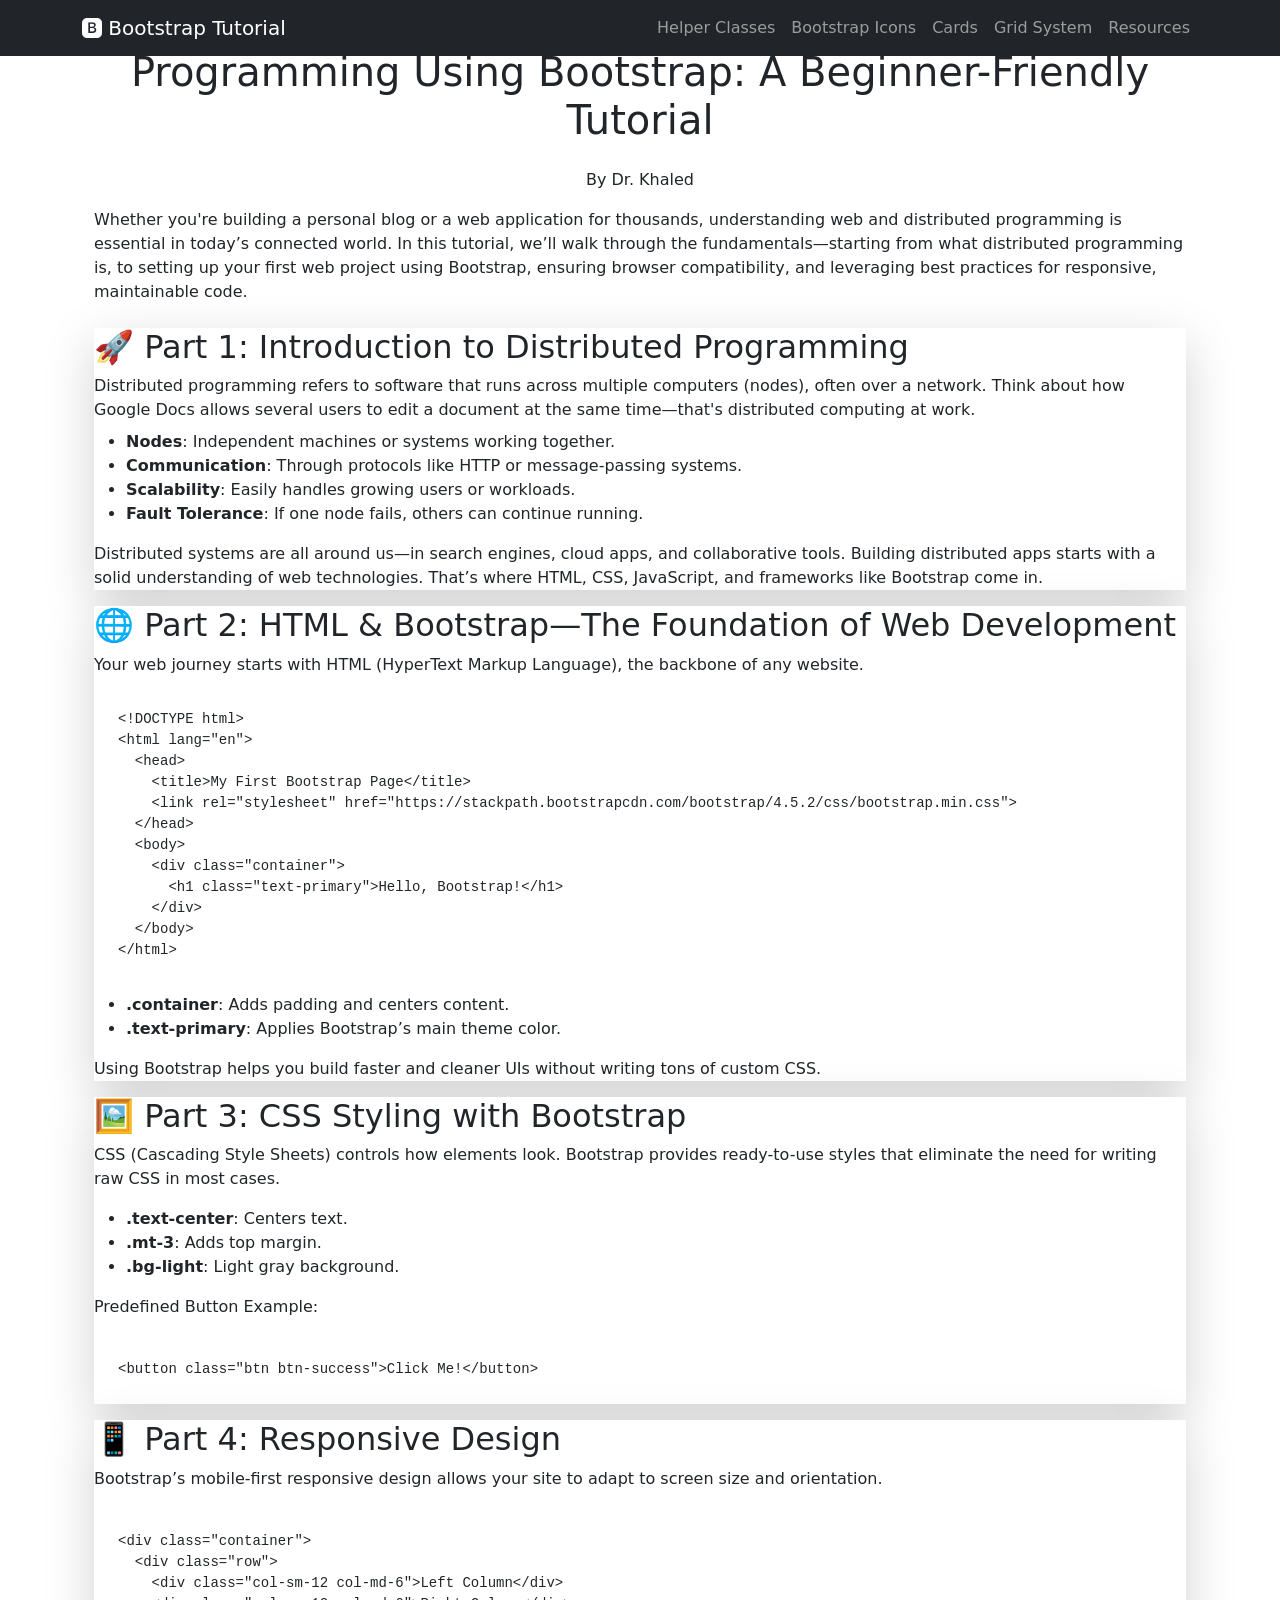
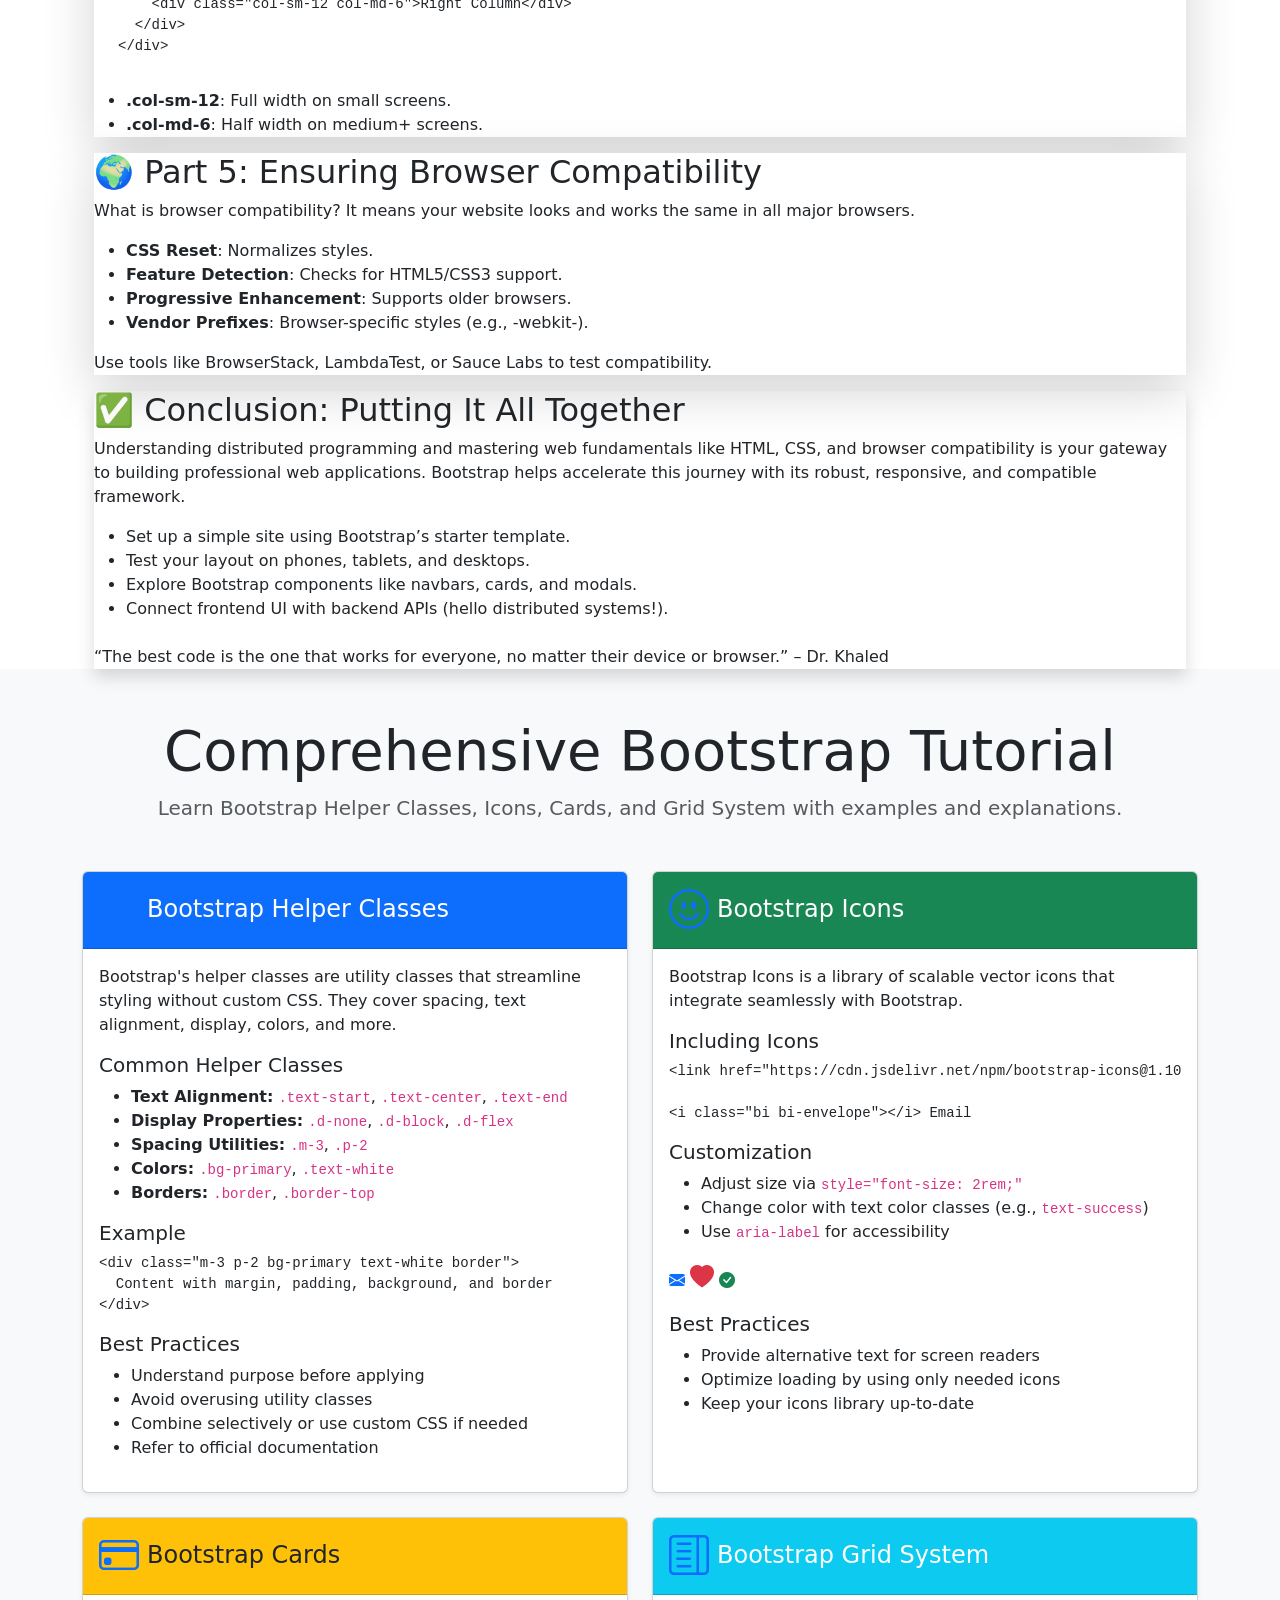
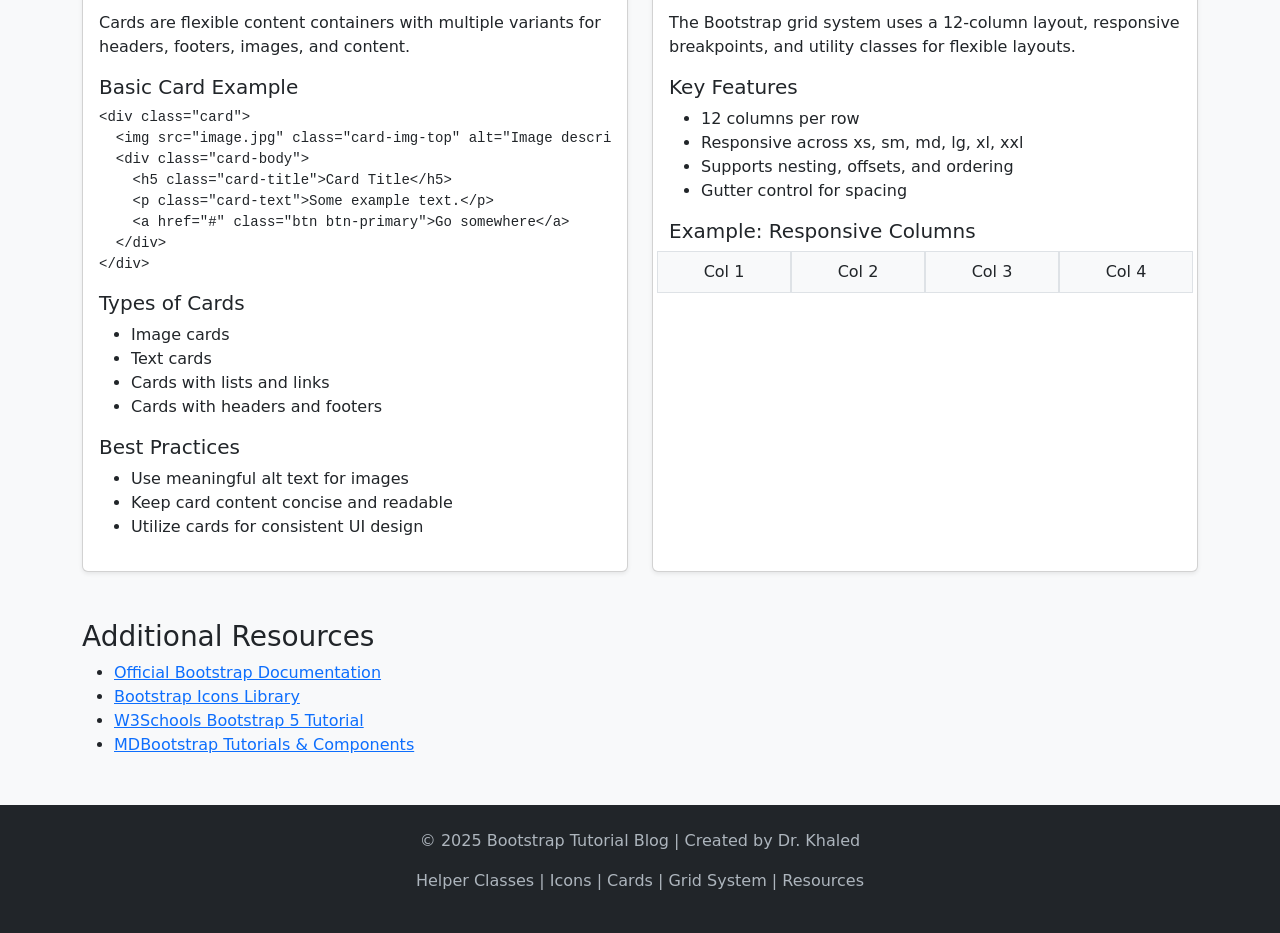
==== bootsrap.html @ 7a5fbd30 "add bootstrap.html" ====
<!DOCTYPE html>
<html lang="en">
<head>
  <meta charset="UTF-8" />
  <meta name="viewport" content="width=device-width, initial-scale=1" />
  <title>Bootstrap Tutorial Blog</title>
  <!-- Bootstrap CSS -->
  <link href="https://cdn.jsdelivr.net/npm/bootstrap@5.3.0/dist/css/bootstrap.min.css" rel="stylesheet" />
  <!-- Bootstrap Icons -->
  <link href="https://cdn.jsdelivr.net/npm/bootstrap-icons@1.10.0/font/bootstrap-icons.css" rel="stylesheet" />
  <style>
    body {
      background-color: #f8f9fa;
      scroll-behavior: smooth;
      position: relative;
    }
    .section-icon {
      font-size: 2.5rem;
      color: #0d6efd;
      margin-right: 0.5rem;
    }
  
    footer {
      background-color: #212529;
      color: #adb5bd;
      padding: 1.5rem 0;
    }
    footer a {
      color: #adb5bd;
      text-decoration: none;
    }
    footer a:hover {
      color: #fff;
      text-decoration: underline;
    }
    /* Fade-in animation for cards */
    .fade-in {
      opacity: 0;
      transform: translateY(30px);
      transition: opacity 0.6s ease-out, transform 0.6s ease-out;
    }
    .fade-in.visible {
      opacity: 1;
      transform: translateY(0);
    }
    /* Back to top button */
    #backToTop {
      position: fixed;
      bottom: 40px;
      right: 40px;
      display: none;
      z-index: 9999;
      background-color: #0d6efd;
      border: none;
      border-radius: 50%;
      width: 48px;
      height: 48px;
      color: white;
      font-size: 24px;
      cursor: pointer;
      box-shadow: 0 2px 8px rgba(0,0,0,0.3);
      transition: background-color 0.3s ease;
    }
    #backToTop:hover {
      background-color: #084298;
    }
  </style>
</head>
<body data-bs-spy="scroll" data-bs-target="#navbarNav" data-bs-offset="70" tabindex="0">


  <!-- Navbar -->
 
  <nav class="navbar navbar-expand-lg navbar-dark bg-dark fixed-top" role="navigation" aria-label="Main navigation">
    <div class="container">
      <a class="navbar-brand" href="#">
        <i class="bi bi-bootstrap-fill" aria-hidden="true"></i> Bootstrap Tutorial
      </a>
      <button
        class="navbar-toggler"
        type="button"
        data-bs-toggle="collapse"
        data-bs-target="#navbarNav"
        aria-controls="navbarNav"
        aria-expanded="false"
        aria-label="Toggle navigation"
      >
        <span class="navbar-toggler-icon"></span>
      </button>
      <div class="collapse navbar-collapse" id="navbarNav" >
        <ul class="navbar-nav ms-auto" role="menu">
          <li class="nav-item" role="none"><a class="nav-link active" href="#helpers" role="menuitem" tabindex="0">Helper Classes</a></li>
          <li class="nav-item" role="none"><a class="nav-link" href="#icons" role="menuitem" tabindex="0">Bootstrap Icons</a></li>
          <li class="nav-item" role="none"><a class="nav-link" href="#cards" role="menuitem" tabindex="0">Cards</a></li>
          <li class="nav-item" role="none"><a class="nav-link" href="#grid" role="menuitem" tabindex="0">Grid System</a></li>
          <li class="nav-item" role="none"><a class="nav-link" href="#resources" role="menuitem" tabindex="0">Resources</a></li>
        </ul>
      </div>
    </div>
  </nav>
 <section class="bg-white py-12">
  <div class="container mx-auto px-4">
    <div class="max-w-4xl mx-auto">
      <div class="bg-gray-100 p-6 rounded-2xl shadow-md mb-10">
        <h1 class="text-3xl font-bold text-center text-blue-700 mb-4">💻 Getting Started with Web & Distributed Programming Using Bootstrap: A Beginner-Friendly Tutorial</h1>
        <p class="text-center text-gray-600 mb-6">By Dr. Khaled</p>
        <p class="text-lg text-gray-800 mb-4">Whether you're building a personal blog or a web application for thousands, understanding web and distributed programming is essential in today’s connected world. In this tutorial, we’ll walk through the fundamentals—starting from what distributed programming is, to setting up your first web project using Bootstrap, ensuring browser compatibility, and leveraging best practices for responsive, maintainable code.</p>
      </div>
      
      <div class="grid grid-cols-1 md:grid-cols-2 gap-6">
        <div class="bg-white rounded-2xl shadow-lg p-6">
          <h2 class="text-2xl font-semibold text-blue-600 mb-2">🚀 Part 1: Introduction to Distributed Programming</h2>
          <p class="text-gray-700 mb-2">Distributed programming refers to software that runs across multiple computers (nodes), often over a network. Think about how Google Docs allows several users to edit a document at the same time—that's distributed computing at work.</p>
          <ul class="list-disc pl-5 text-gray-700">
            <li><strong>Nodes</strong>: Independent machines or systems working together.</li>
            <li><strong>Communication</strong>: Through protocols like HTTP or message-passing systems.</li>
            <li><strong>Scalability</strong>: Easily handles growing users or workloads.</li>
            <li><strong>Fault Tolerance</strong>: If one node fails, others can continue running.</li>
          </ul>
          <p class="text-gray-700 mt-2">Distributed systems are all around us—in search engines, cloud apps, and collaborative tools. Building distributed apps starts with a solid understanding of web technologies. That’s where HTML, CSS, JavaScript, and frameworks like Bootstrap come in.</p>
        </div>

        <div class="bg-white rounded-2xl shadow-lg p-6">
          <h2 class="text-2xl font-semibold text-blue-600 mb-2">🌐 Part 2: HTML & Bootstrap—The Foundation of Web Development</h2>
          <p class="text-gray-700 mb-2">Your web journey starts with HTML (HyperText Markup Language), the backbone of any website.</p>
          <pre class="bg-gray-100 p-4 rounded text-sm overflow-x-auto mb-2"><code>&lt;!DOCTYPE html&gt;
&lt;html lang="en"&gt;
  &lt;head&gt;
    &lt;title&gt;My First Bootstrap Page&lt;/title&gt;
    &lt;link rel="stylesheet" href="https://stackpath.bootstrapcdn.com/bootstrap/4.5.2/css/bootstrap.min.css"&gt;
  &lt;/head&gt;
  &lt;body&gt;
    &lt;div class="container"&gt;
      &lt;h1 class="text-primary"&gt;Hello, Bootstrap!&lt;/h1&gt;
    &lt;/div&gt;
  &lt;/body&gt;
&lt;/html&gt;</code></pre>
          <ul class="list-disc pl-5 text-gray-700">
            <li><strong>.container</strong>: Adds padding and centers content.</li>
            <li><strong>.text-primary</strong>: Applies Bootstrap’s main theme color.</li>
          </ul>
          <p class="text-gray-700 mt-2">Using Bootstrap helps you build faster and cleaner UIs without writing tons of custom CSS.</p>
        </div>

        <div class="bg-white rounded-2xl shadow-lg p-6">
          <h2 class="text-2xl font-semibold text-blue-600 mb-2">🖼️ Part 3: CSS Styling with Bootstrap</h2>
          <p class="text-gray-700">CSS (Cascading Style Sheets) controls how elements look. Bootstrap provides ready-to-use styles that eliminate the need for writing raw CSS in most cases.</p>
          <ul class="list-disc pl-5 text-gray-700 mt-2">
            <li><strong>.text-center</strong>: Centers text.</li>
            <li><strong>.mt-3</strong>: Adds top margin.</li>
            <li><strong>.bg-light</strong>: Light gray background.</li>
          </ul>
          <p class="text-gray-700 mt-2">Predefined Button Example:</p>
          <pre class="bg-gray-100 p-4 rounded text-sm overflow-x-auto"><code>&lt;button class="btn btn-success"&gt;Click Me!&lt;/button&gt;</code></pre>
        </div>

        <div class="bg-white rounded-2xl shadow-lg p-6">
          <h2 class="text-2xl font-semibold text-blue-600 mb-2">📱 Part 4: Responsive Design</h2>
          <p class="text-gray-700">Bootstrap’s mobile-first responsive design allows your site to adapt to screen size and orientation.</p>
          <pre class="bg-gray-100 p-4 rounded text-sm overflow-x-auto mb-2"><code>&lt;div class="container"&gt;
  &lt;div class="row"&gt;
    &lt;div class="col-sm-12 col-md-6"&gt;Left Column&lt;/div&gt;
    &lt;div class="col-sm-12 col-md-6"&gt;Right Column&lt;/div&gt;
  &lt;/div&gt;
&lt;/div&gt;</code></pre>
          <ul class="list-disc pl-5 text-gray-700">
            <li><strong>.col-sm-12</strong>: Full width on small screens.</li>
            <li><strong>.col-md-6</strong>: Half width on medium+ screens.</li>
          </ul>
        </div>

        <div class="bg-white rounded-2xl shadow-lg p-6">
          <h2 class="text-2xl font-semibold text-blue-600 mb-2">🌍 Part 5: Ensuring Browser Compatibility</h2>
          <p class="text-gray-700">What is browser compatibility? It means your website looks and works the same in all major browsers.</p>
          <ul class="list-disc pl-5 text-gray-700 mt-2">
            <li><strong>CSS Reset</strong>: Normalizes styles.</li>
            <li><strong>Feature Detection</strong>: Checks for HTML5/CSS3 support.</li>
            <li><strong>Progressive Enhancement</strong>: Supports older browsers.</li>
            <li><strong>Vendor Prefixes</strong>: Browser-specific styles (e.g., -webkit-).</li>
          </ul>
          <p class="text-gray-700 mt-2">Use tools like BrowserStack, LambdaTest, or Sauce Labs to test compatibility.</p>
        </div>
      </div>

      <div class="mt-10 bg-blue-50 p-6 rounded-2xl shadow">
        <h2 class="text-2xl font-semibold text-blue-700 mb-2">✅ Conclusion: Putting It All Together</h2>
        <p class="text-gray-800">Understanding distributed programming and mastering web fundamentals like HTML, CSS, and browser compatibility is your gateway to building professional web applications. Bootstrap helps accelerate this journey with its robust, responsive, and compatible framework.</p>
        <ul class="list-disc pl-5 text-gray-800 mt-3">
          <li>Set up a simple site using Bootstrap’s starter template.</li>
          <li>Test your layout on phones, tablets, and desktops.</li>
          <li>Explore Bootstrap components like navbars, cards, and modals.</li>
          <li>Connect frontend UI with backend APIs (hello distributed systems!).</li>
        </ul>
        <p class="text-blue-900 font-bold mt-4 italic">“The best code is the one that works for everyone, no matter their device or browser.” – Dr. Khaled</p>
      </div>
    </div>
  </div>
</section>


  <!-- Main Container -->
  <main class="container my-5" role="main" tabindex="0">

    <!-- Page Header -->
    <header class="mb-5 text-center">
      <h1 class="display-4">Comprehensive Bootstrap Tutorial</h1>
      <p class="lead text-muted">Learn Bootstrap Helper Classes, Icons, Cards, and Grid System with examples and explanations.</p>
    </header>

    <!-- Grid for cards -->
    <div class="row gy-4">

      <!-- Helper Classes Card -->
      <section id="helpers" class="col-12 col-md-6 fade-in" tabindex="0" aria-labelledby="helpersTitle">
        <div class="card shadow-sm h-100">
          <div class="card-header bg-primary text-white d-flex align-items-center">
            <i class="bi bi-tools section-icon" aria-hidden="true"></i>
            <h4 class="mb-0" id="helpersTitle">Bootstrap Helper Classes</h4>
          </div>
          <div class="card-body">
            <p>Bootstrap's helper classes are utility classes that streamline styling without custom CSS. They cover spacing, text alignment, display, colors, and more.</p>
            <h5>Common Helper Classes</h5>
            <ul>
              <li><strong>Text Alignment:</strong> <code>.text-start</code>, <code>.text-center</code>, <code>.text-end</code></li>
              <li><strong>Display Properties:</strong> <code>.d-none</code>, <code>.d-block</code>, <code>.d-flex</code></li>
              <li><strong>Spacing Utilities:</strong> <code>.m-3</code>, <code>.p-2</code></li>
              <li><strong>Colors:</strong> <code>.bg-primary</code>, <code>.text-white</code></li>
              <li><strong>Borders:</strong> <code>.border</code>, <code>.border-top</code></li>
            </ul>
            <h5>Example</h5>
            <pre><code>&lt;div class="m-3 p-2 bg-primary text-white border"&gt;
  Content with margin, padding, background, and border
&lt;/div&gt;</code></pre>
            <h5>Best Practices</h5>
            <ul>
              <li>Understand purpose before applying</li>
              <li>Avoid overusing utility classes</li>
              <li>Combine selectively or use custom CSS if needed</li>
              <li>Refer to official documentation</li>
            </ul>
          </div>
        </div>
      </section>

      <!-- Bootstrap Icons Card -->
      <section id="icons" class="col-12 col-md-6 fade-in" tabindex="0" aria-labelledby="iconsTitle">
        <div class="card shadow-sm h-100">
          <div class="card-header bg-success text-white d-flex align-items-center">
            <i class="bi bi-emoji-smile section-icon" aria-hidden="true"></i>
            <h4 class="mb-0" id="iconsTitle">Bootstrap Icons</h4>
          </div>
          <div class="card-body">
            <p>Bootstrap Icons is a library of scalable vector icons that integrate seamlessly with Bootstrap.</p>
            <h5>Including Icons</h5>
            <pre><code>&lt;link href="https://cdn.jsdelivr.net/npm/bootstrap-icons@1.10.0/font/bootstrap-icons.css" rel="stylesheet"&gt;

&lt;i class="bi bi-envelope"&gt;&lt;/i&gt; Email</code></pre>
            <h5>Customization</h5>
            <ul>
              <li>Adjust size via <code>style="font-size: 2rem;"</code></li>
              <li>Change color with text color classes (e.g., <code>text-success</code>)</li>
              <li>Use <code>aria-label</code> for accessibility</li>
            </ul>
            <p>
              <i class="bi bi-envelope-fill text-primary" aria-hidden="true"></i>
              <i class="bi bi-heart-fill text-danger" style="font-size: 1.5rem;" aria-hidden="true"></i>
              <i class="bi bi-check-circle-fill text-success" aria-hidden="true"></i>
            </p>
            <h5>Best Practices</h5>
            <ul>
              <li>Provide alternative text for screen readers</li>
              <li>Optimize loading by using only needed icons</li>
              <li>Keep your icons library up-to-date</li>
            </ul>
          </div>
        </div>
      </section>

      <!-- Cards Card -->
      <section id="cards" class="col-12 col-md-6 fade-in" tabindex="0" aria-labelledby="cardsTitle">
        <div class="card shadow-sm h-100">
          <div class="card-header bg-warning text-dark d-flex align-items-center">
            <i class="bi bi-credit-card section-icon" aria-hidden="true"></i>
            <h4 class="mb-0" id="cardsTitle">Bootstrap Cards</h4>
          </div>
          <div class="card-body">
            <p>Cards are flexible content containers with multiple variants for headers, footers, images, and content.</p>
            <h5>Basic Card Example</h5>
            <pre><code>&lt;div class="card"&gt;
  &lt;img src="image.jpg" class="card-img-top" alt="Image description"&gt;
  &lt;div class="card-body"&gt;
    &lt;h5 class="card-title"&gt;Card Title&lt;/h5&gt;
    &lt;p class="card-text"&gt;Some example text.&lt;/p&gt;
    &lt;a href="#" class="btn btn-primary"&gt;Go somewhere&lt;/a&gt;
  &lt;/div&gt;
&lt;/div&gt;</code></pre>
            <h5>Types of Cards</h5>
            <ul>
              <li>Image cards</li>
              <li>Text cards</li>
              <li>Cards with lists and links</li>
              <li>Cards with headers and footers</li>
            </ul>
            <h5>Best Practices</h5>
            <ul>
              <li>Use meaningful alt text for images</li>
              <li>Keep card content concise and readable</li>
              <li>Utilize cards for consistent UI design</li>
            </ul>
          </div>
        </div>
      </section>

      <!-- Grid System Card -->
      <section id="grid" class="col-12 col-md-6 fade-in" tabindex="0" aria-labelledby="gridTitle">
        <div class="card shadow-sm h-100">
          <div class="card-header bg-info text-white d-flex align-items-center">
            <i class="bi bi-layout-text-sidebar section-icon" aria-hidden="true"></i>
            <h4 class="mb-0" id="gridTitle">Bootstrap Grid System</h4>
          </div>
          <div class="card-body">
            <p>The Bootstrap grid system uses a 12-column layout, responsive breakpoints, and utility classes for flexible layouts.</p>
            <h5>Key Features</h5>
            <ul>
              <li>12 columns per row</li>
              <li>Responsive across xs, sm, md, lg, xl, xxl</li>
              <li>Supports nesting, offsets, and ordering</li>
              <li>Gutter control for spacing</li>
            </ul>
            <h5>Example: Responsive Columns</h5>
            <div class="row">
              <div class="col-sm-6 col-lg-3 p-2 border bg-light text-center">Col 1</div>
              <div class="col-sm-6 col-lg-3 p-2 border bg-light text-center">Col 2</div>
              <div class="col-sm-6 col-lg-3 p-2 border bg-light text-center">Col 3</div>
              <div class="col-sm-6 col-lg-3 p-2 border bg-light text-center">Col 4</div>
            </div>
          </div>
        </div>
      </section>

    </div>

    <!-- Resources Section -->
    <section id="resources" class="mt-5" tabindex="0" aria-labelledby="resourcesTitle">
      <h3 id="resourcesTitle">Additional Resources</h3>
      <ul>
        <li><a href="https://getbootstrap.com/docs/5.3/getting-started/introduction/" target="_blank" rel="noopener" aria-label="Official Bootstrap Documentation">Official Bootstrap Documentation</a></li>
        <li><a href="https://icons.getbootstrap.com/" target="_blank" rel="noopener" aria-label="Bootstrap Icons Library">Bootstrap Icons Library</a></li>
        <li><a href="https://www.w3schools.com/bootstrap5/" target="_blank" rel="noopener" aria-label="W3Schools Bootstrap 5 Tutorial">W3Schools Bootstrap 5 Tutorial</a></li>
        <li><a href="https://mdbootstrap.com/docs/standard/" target="_blank" rel="noopener" aria-label="MDBootstrap Tutorials and Components">MDBootstrap Tutorials & Components</a></li>
      </ul>
    </section>

  </main>

  <!-- Back to Top Button -->
  <button id="backToTop" aria-label="Back to top" title="Back to top">
    <i class="bi bi-arrow-up"></i>
  </button>

  <!-- Footer -->
  <footer class="text-center" role="contentinfo">
    <div class="container">
      <p>© 2025 Bootstrap Tutorial Blog | Created by Dr. Khaled</p>
      <p>
        <a href="#helpers">Helper Classes</a> |
        <a href="#icons">Icons</a> |
        <a href="#cards">Cards</a> |
        <a href="#grid">Grid System</a> |
        <a href="#resources">Resources</a>
      </p>
    </div>
  </footer>

  <!-- Bootstrap JS Bundle -->
  <script src="https://cdn.jsdelivr.net/npm/bootstrap@5.3.0/dist/js/bootstrap.bundle.min.js"></script>

  <script>
    // Scrollspy initialization (Bootstrap 5)
    const scrollSpy = new bootstrap.ScrollSpy(document.body, {
      target: '#navbarNav',
      offset: 70,
    });

    // Fade-in animation on scroll
    function fadeInOnScroll() {
      const faders = document.querySelectorAll('.fade-in');
      faders.forEach(fader => {
        const rect = fader.getBoundingClientRect();
        if (rect.top <= window.innerHeight - 100) {
          fader.classList.add('visible');
        }
      });
    }
    window.addEventListener('scroll', fadeInOnScroll);
    window.addEventListener('load', fadeInOnScroll);

    // Back to Top button functionality
    const backToTopBtn = document.getElementById('backToTop');
    window.addEventListener('scroll', () => {
      if (window.scrollY > 300) {
        backToTopBtn.style.display = 'block';
      } else {
        backToTopBtn.style.display = 'none';
      }
    });
    backToTopBtn.addEventListener('click', () => {
      window.scrollTo({top: 0, behavior: 'smooth'});
    });
  </script>
</body>
</html>
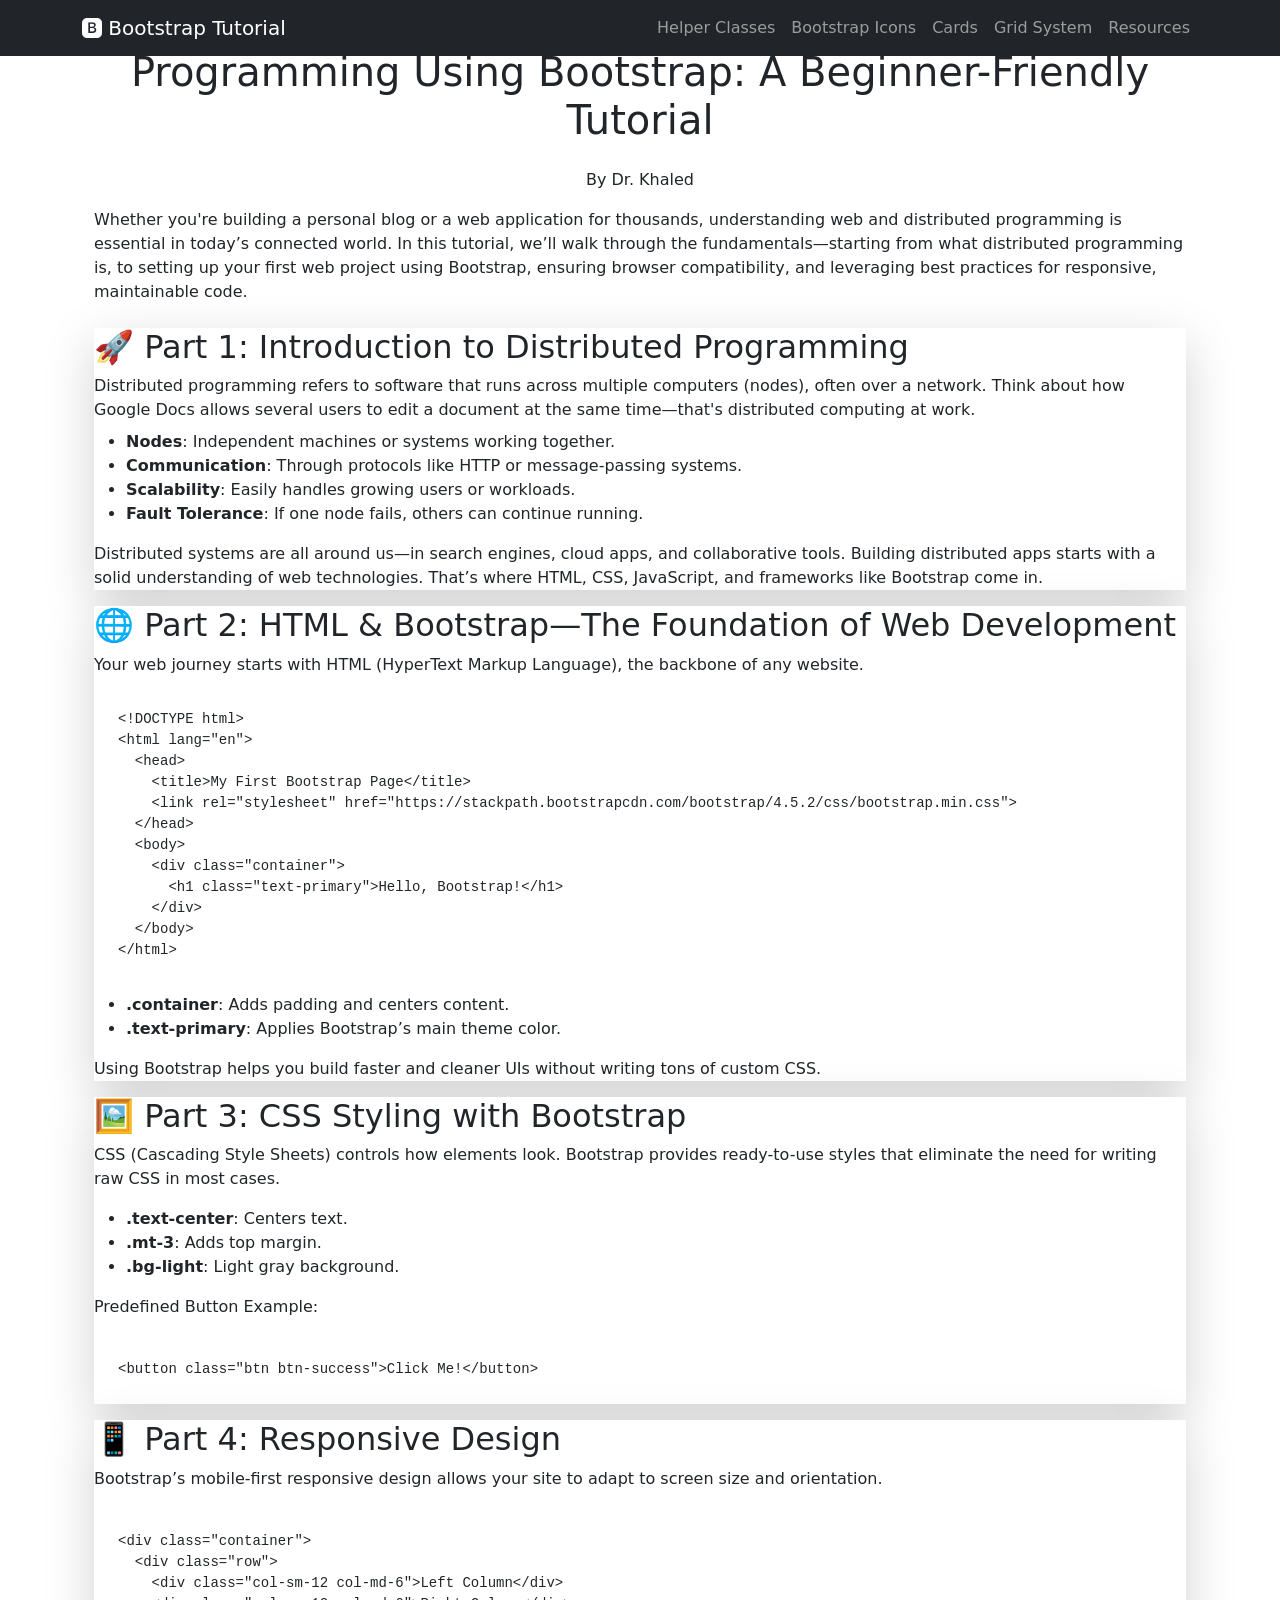
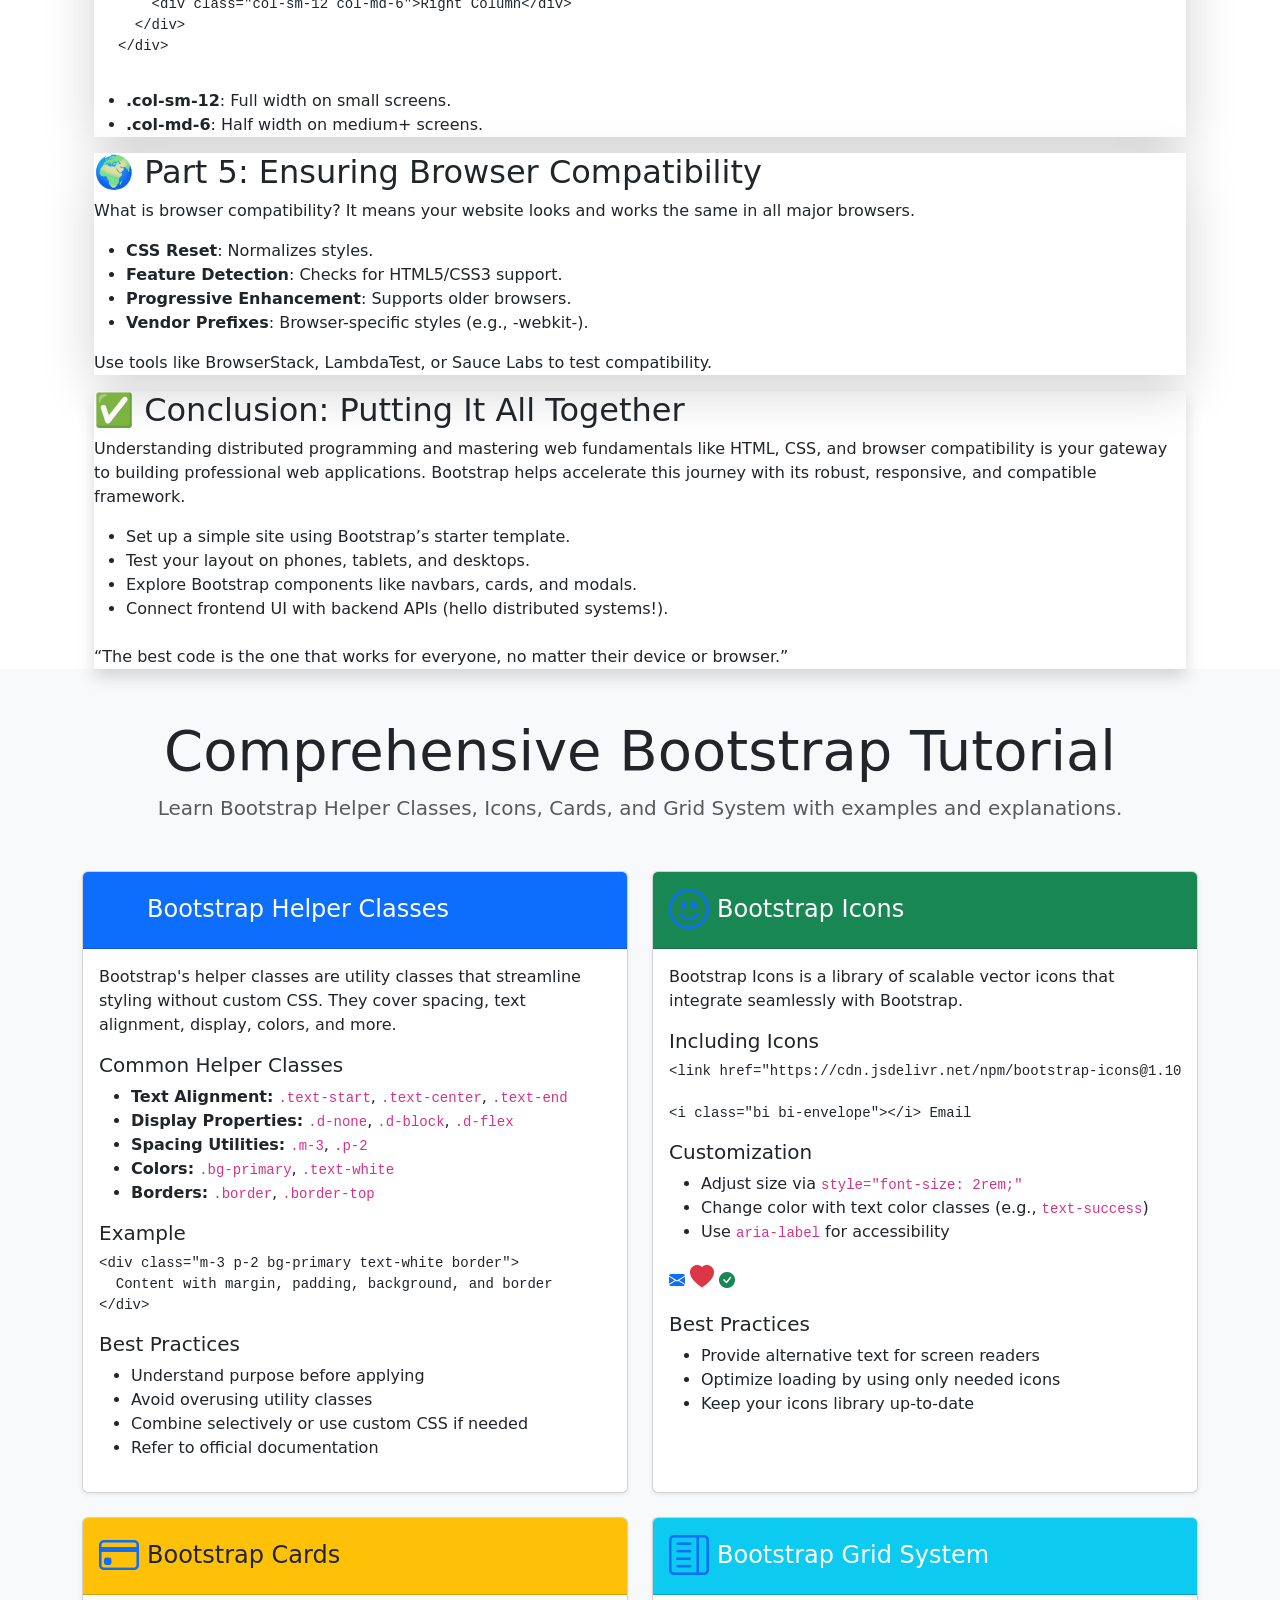
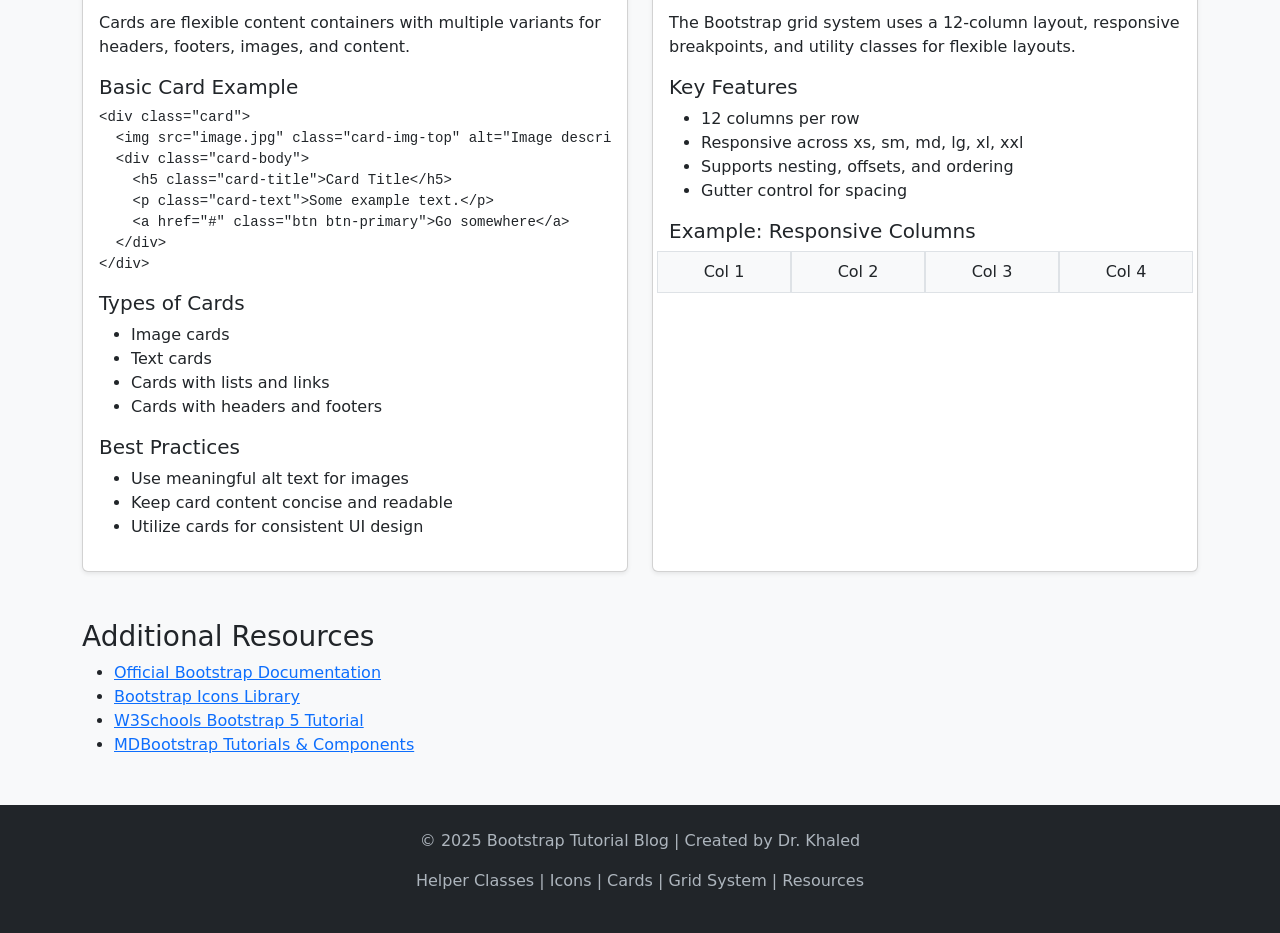
==== commit 3ff84a64: "add bootstrap.html" ====
--- a/bootsrap.html
+++ b/bootsrap.html
@@ -191,7 +191,7 @@
           <li>Explore Bootstrap components like navbars, cards, and modals.</li>
           <li>Connect frontend UI with backend APIs (hello distributed systems!).</li>
         </ul>
-        <p class="text-blue-900 font-bold mt-4 italic">“The best code is the one that works for everyone, no matter their device or browser.” – Dr. Khaled</p>
+        <p class="text-blue-900 font-bold mt-4 italic">“The best code is the one that works for everyone, no matter their device or browser.”</p>
       </div>
     </div>
   </div>
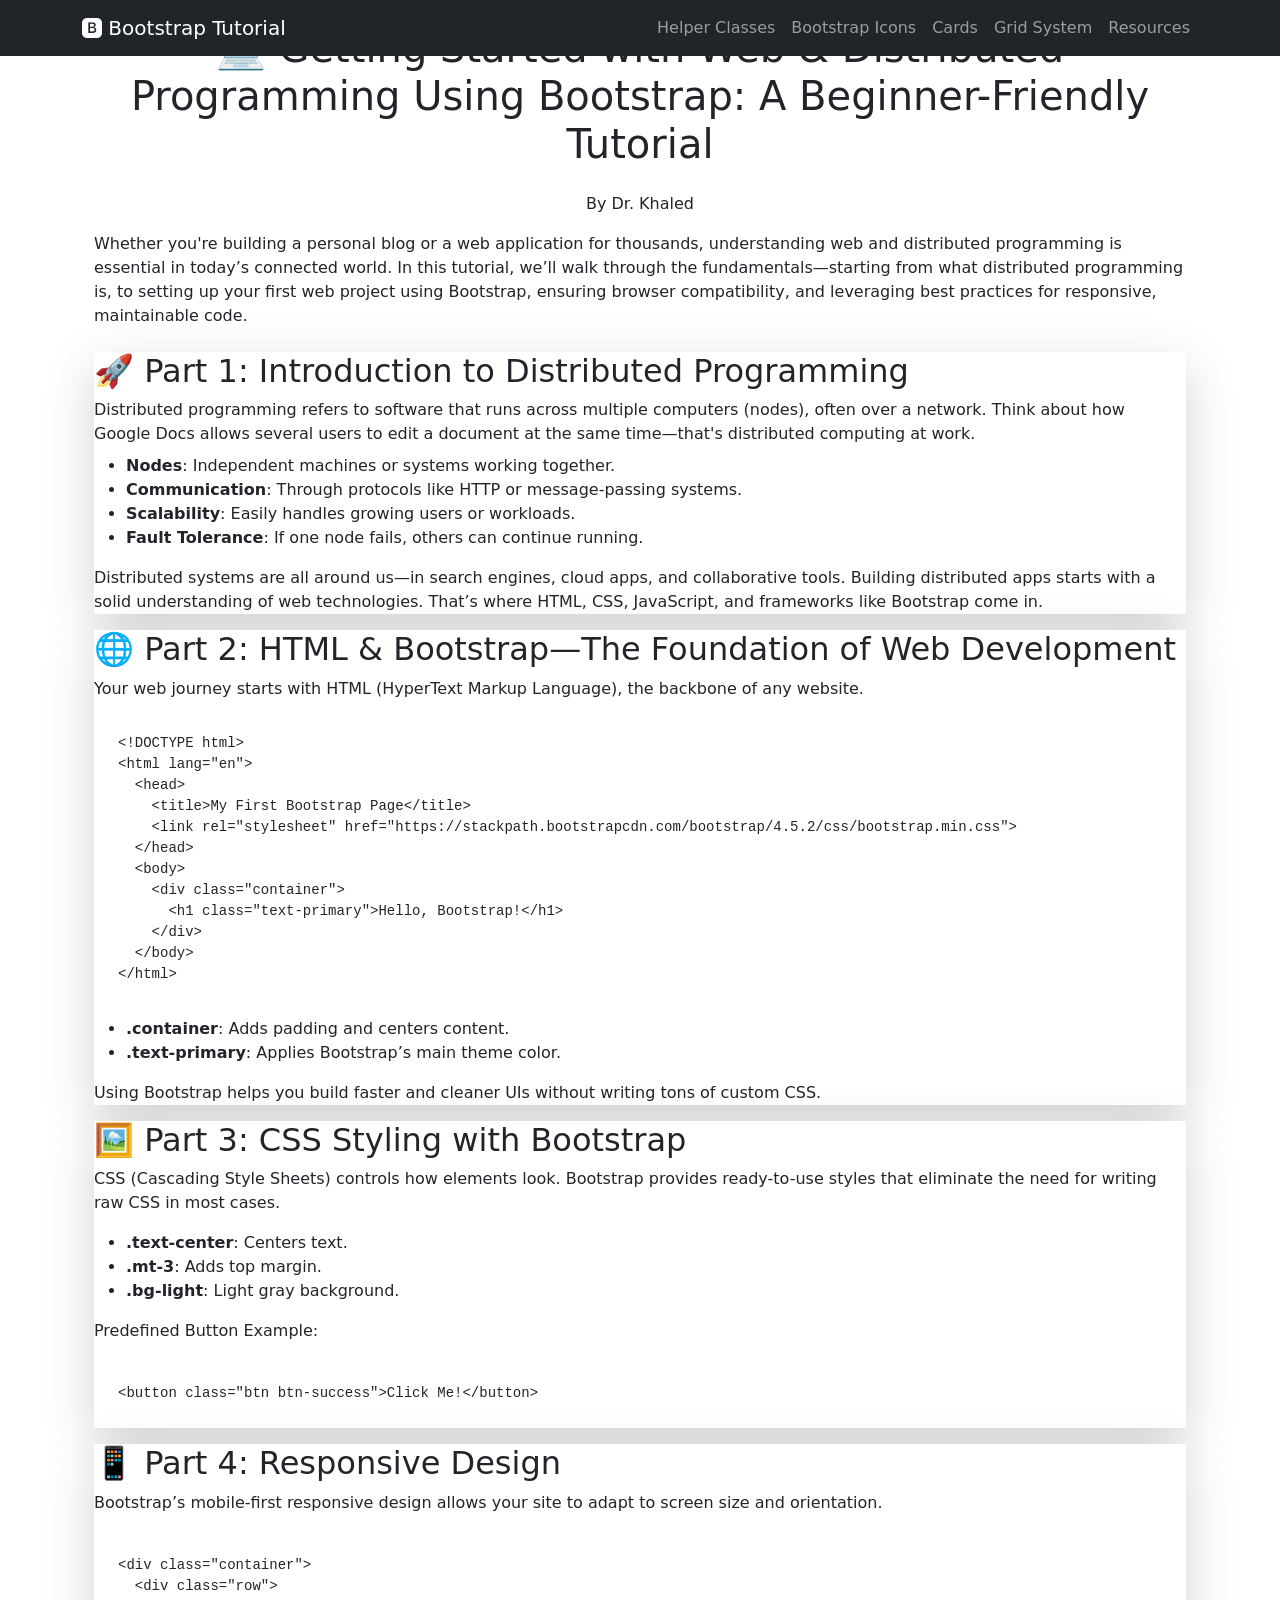
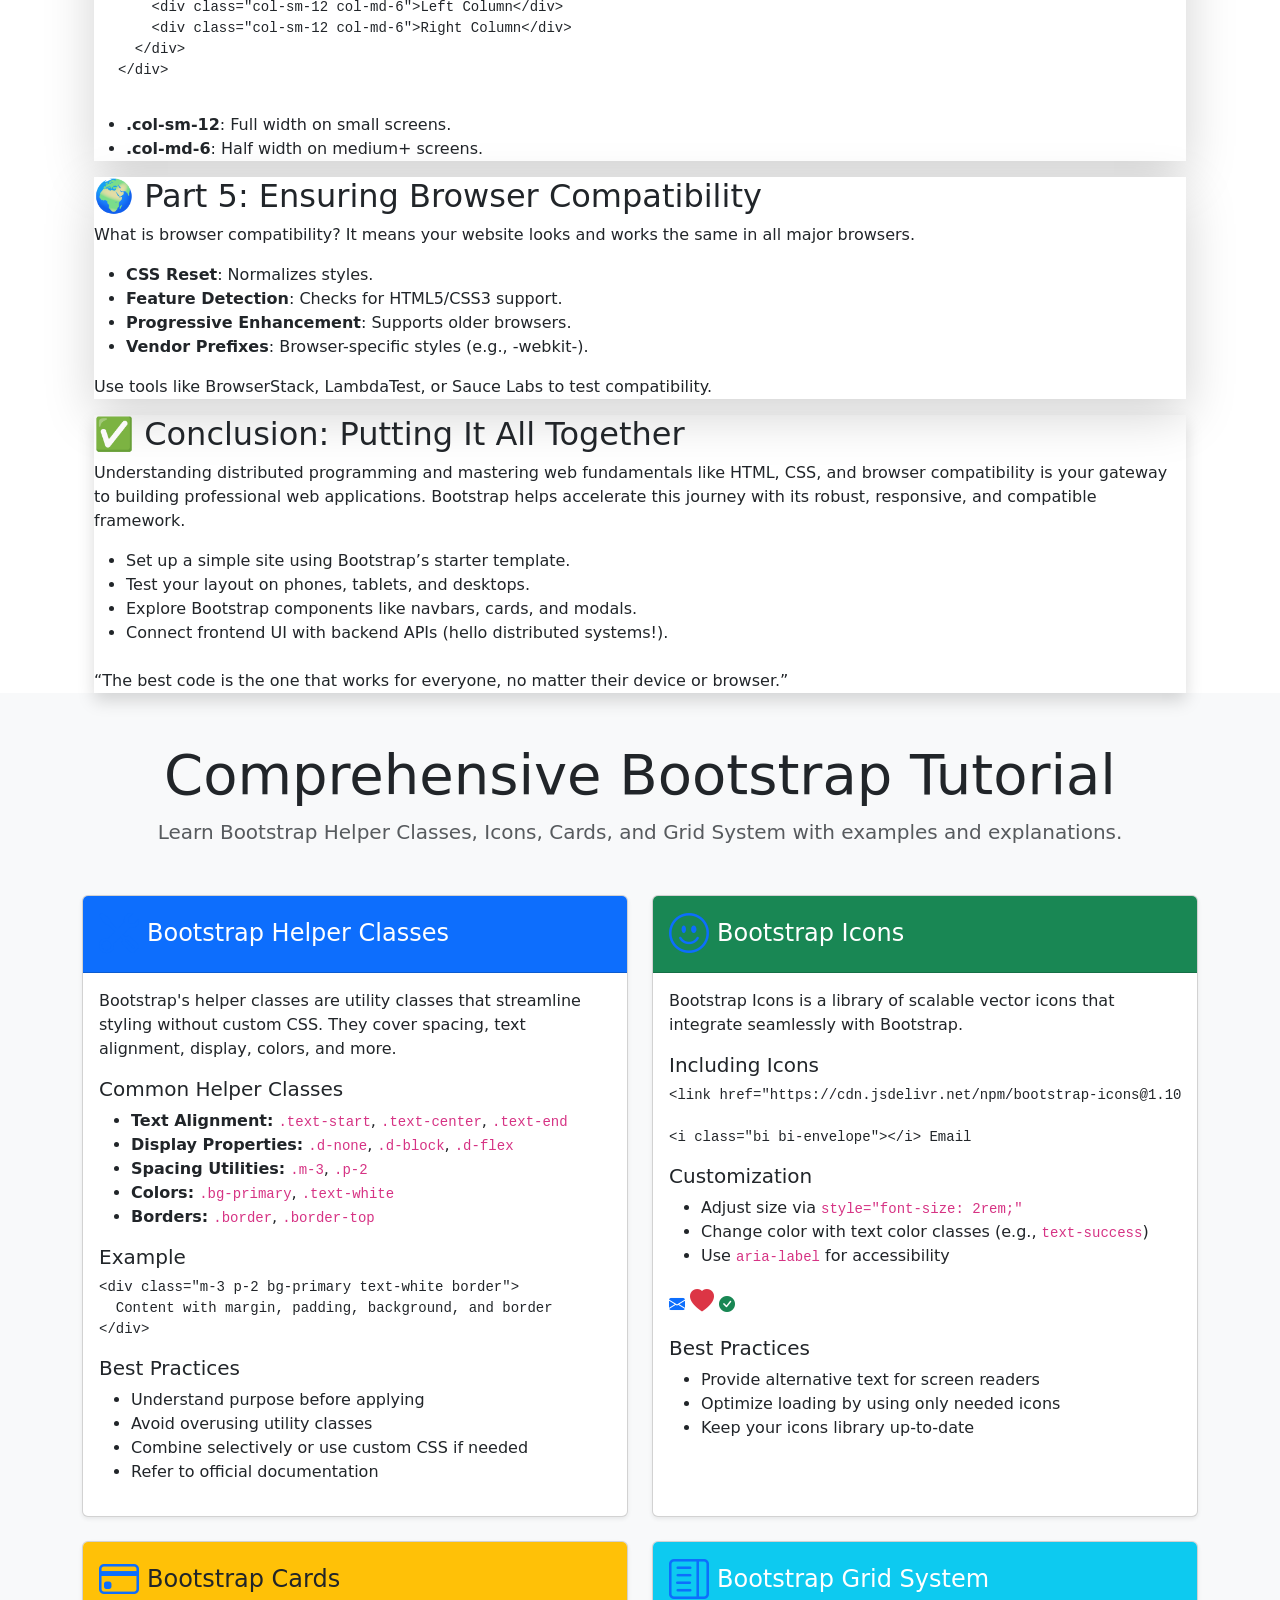
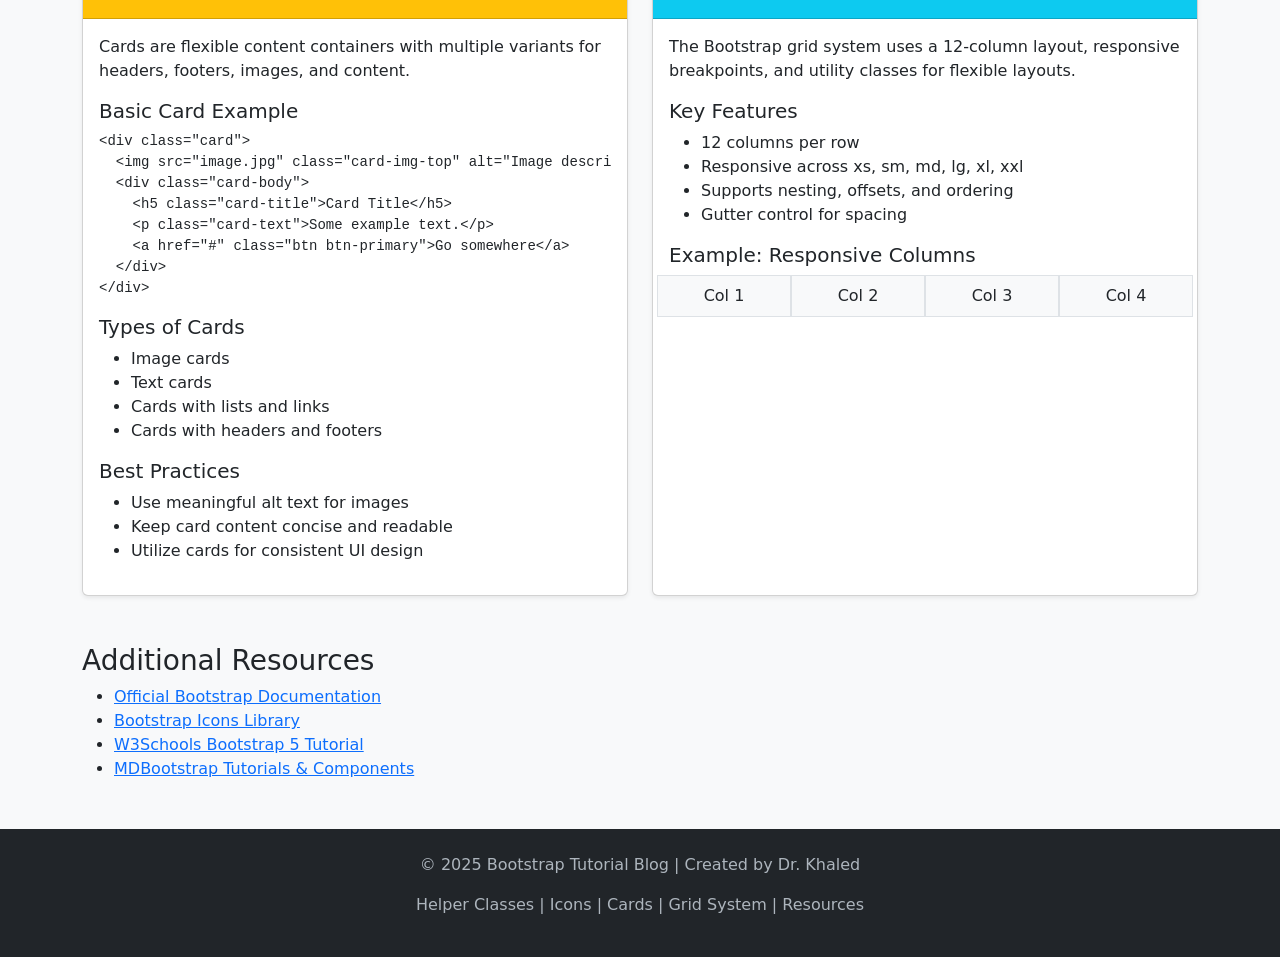
==== commit bc2ce98d: "add bootstrap.html" ====
--- a/bootsrap.html
+++ b/bootsrap.html
@@ -98,6 +98,7 @@
       </div>
     </div>
   </nav>
+  <div><br></div>
  <section class="bg-white py-12">
   <div class="container mx-auto px-4">
     <div class="max-w-4xl mx-auto">
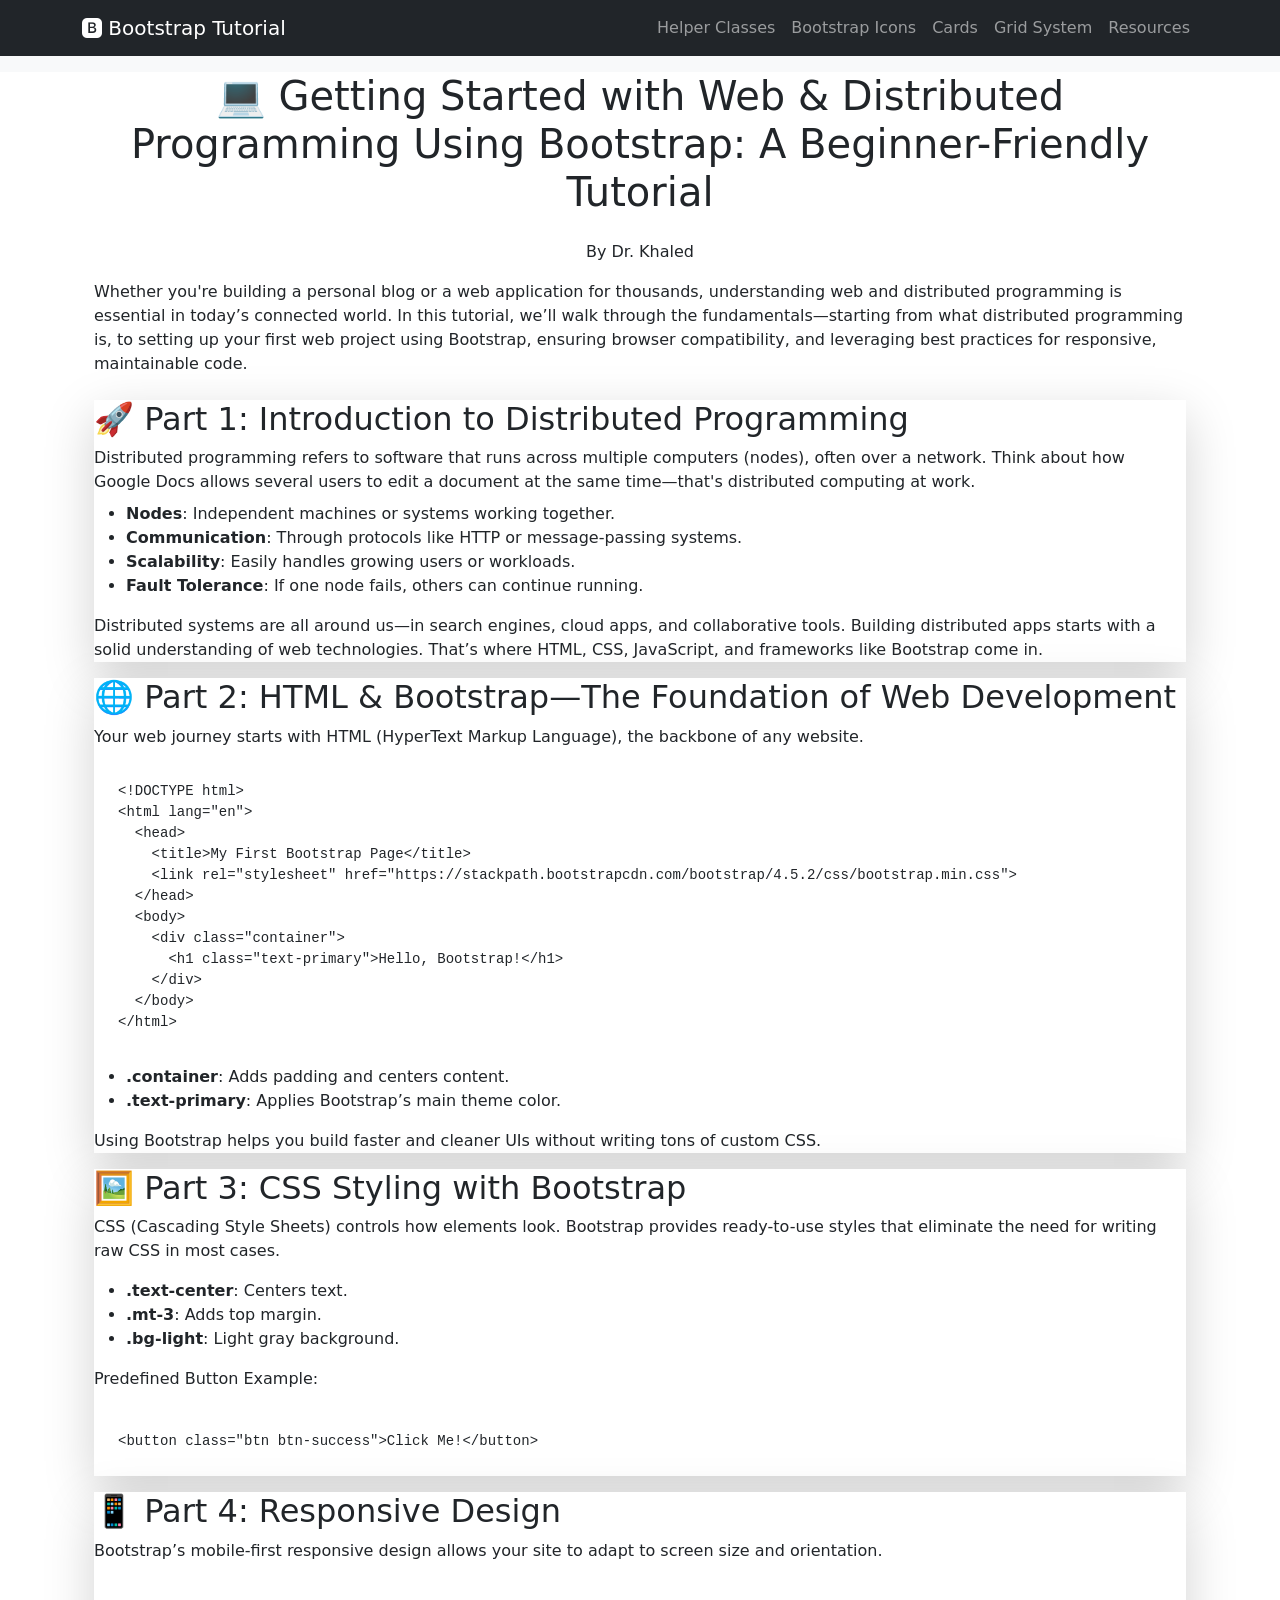
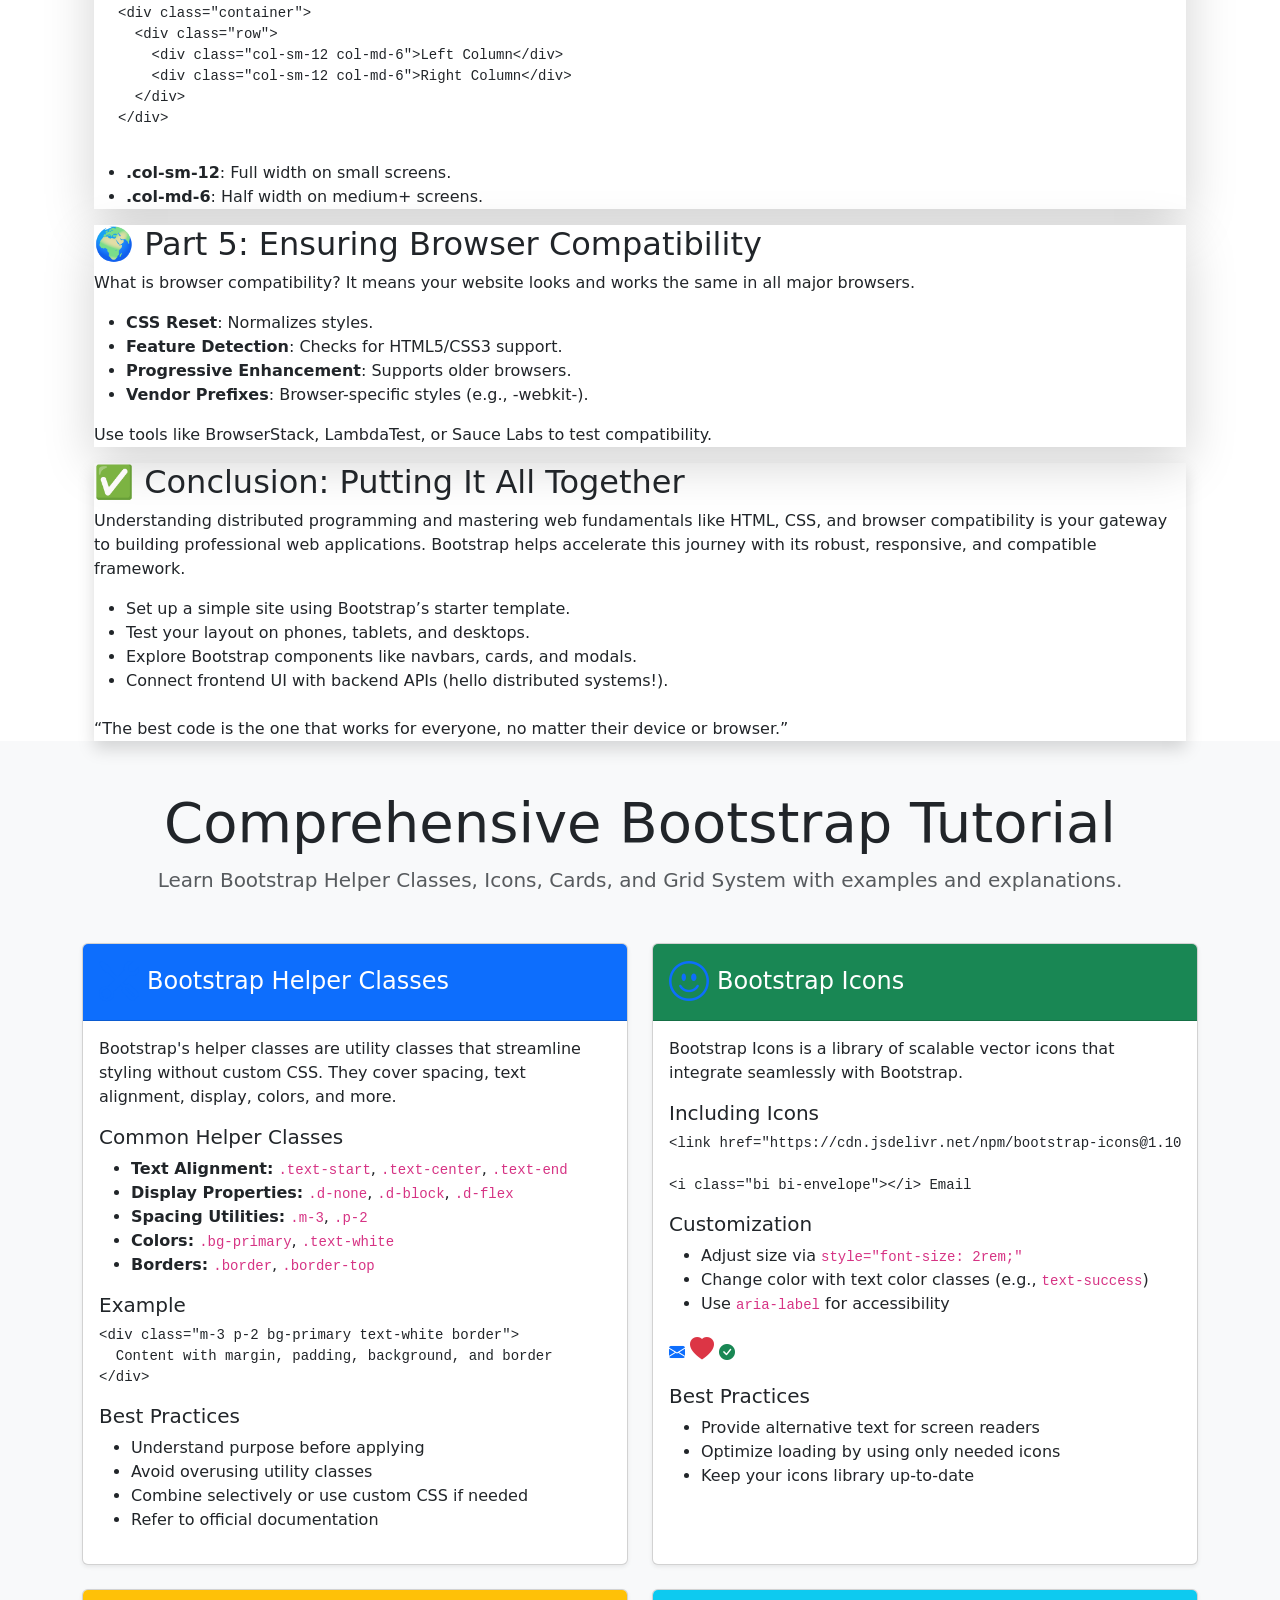
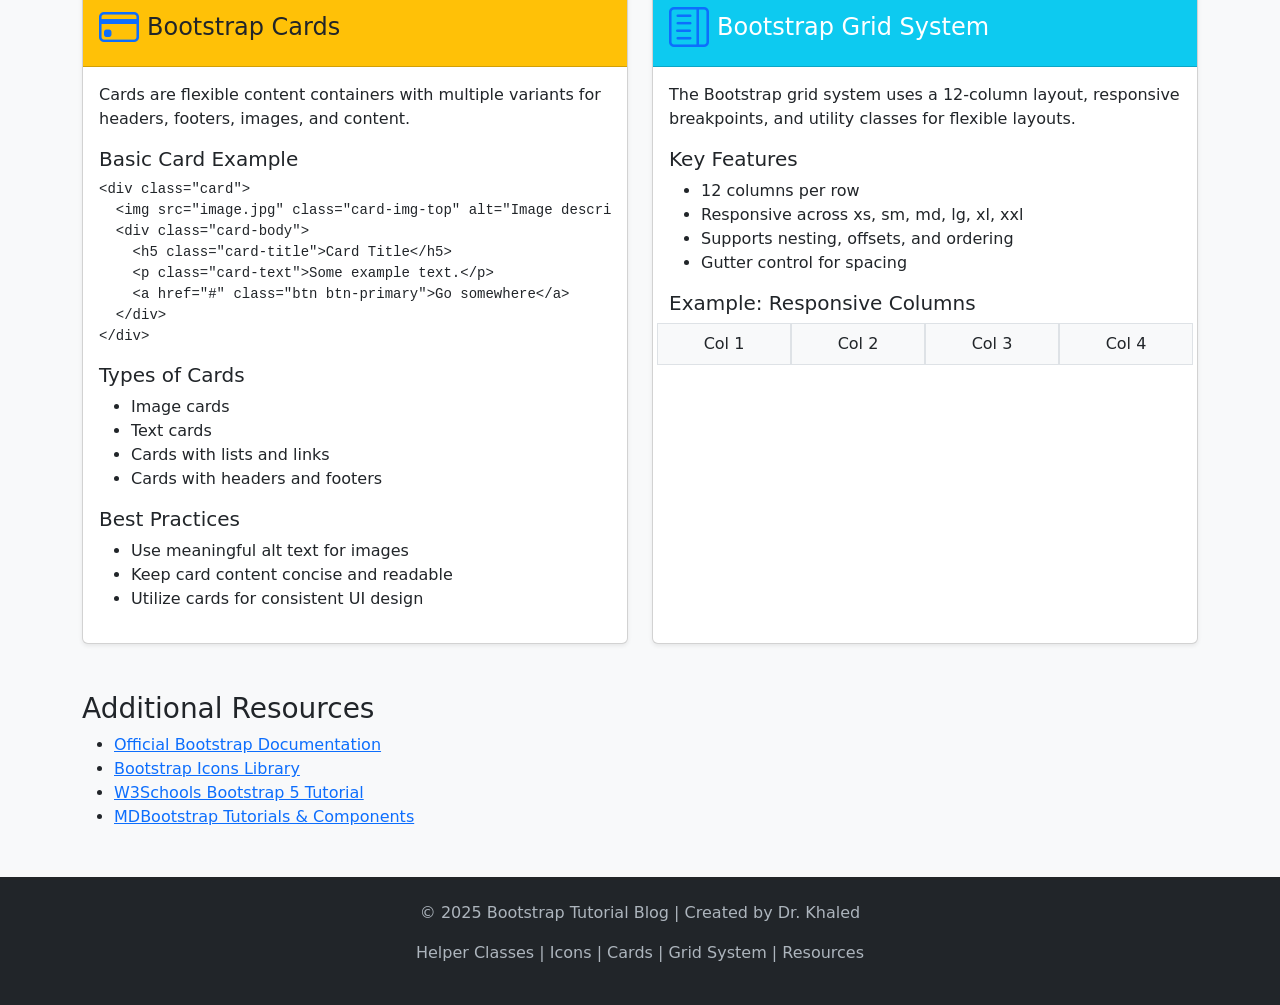
==== commit 29163516: "add bootstrap.html" ====
--- a/bootsrap.html
+++ b/bootsrap.html
@@ -99,6 +99,7 @@
     </div>
   </nav>
   <div><br></div>
+  <br><br>
  <section class="bg-white py-12">
   <div class="container mx-auto px-4">
     <div class="max-w-4xl mx-auto">
